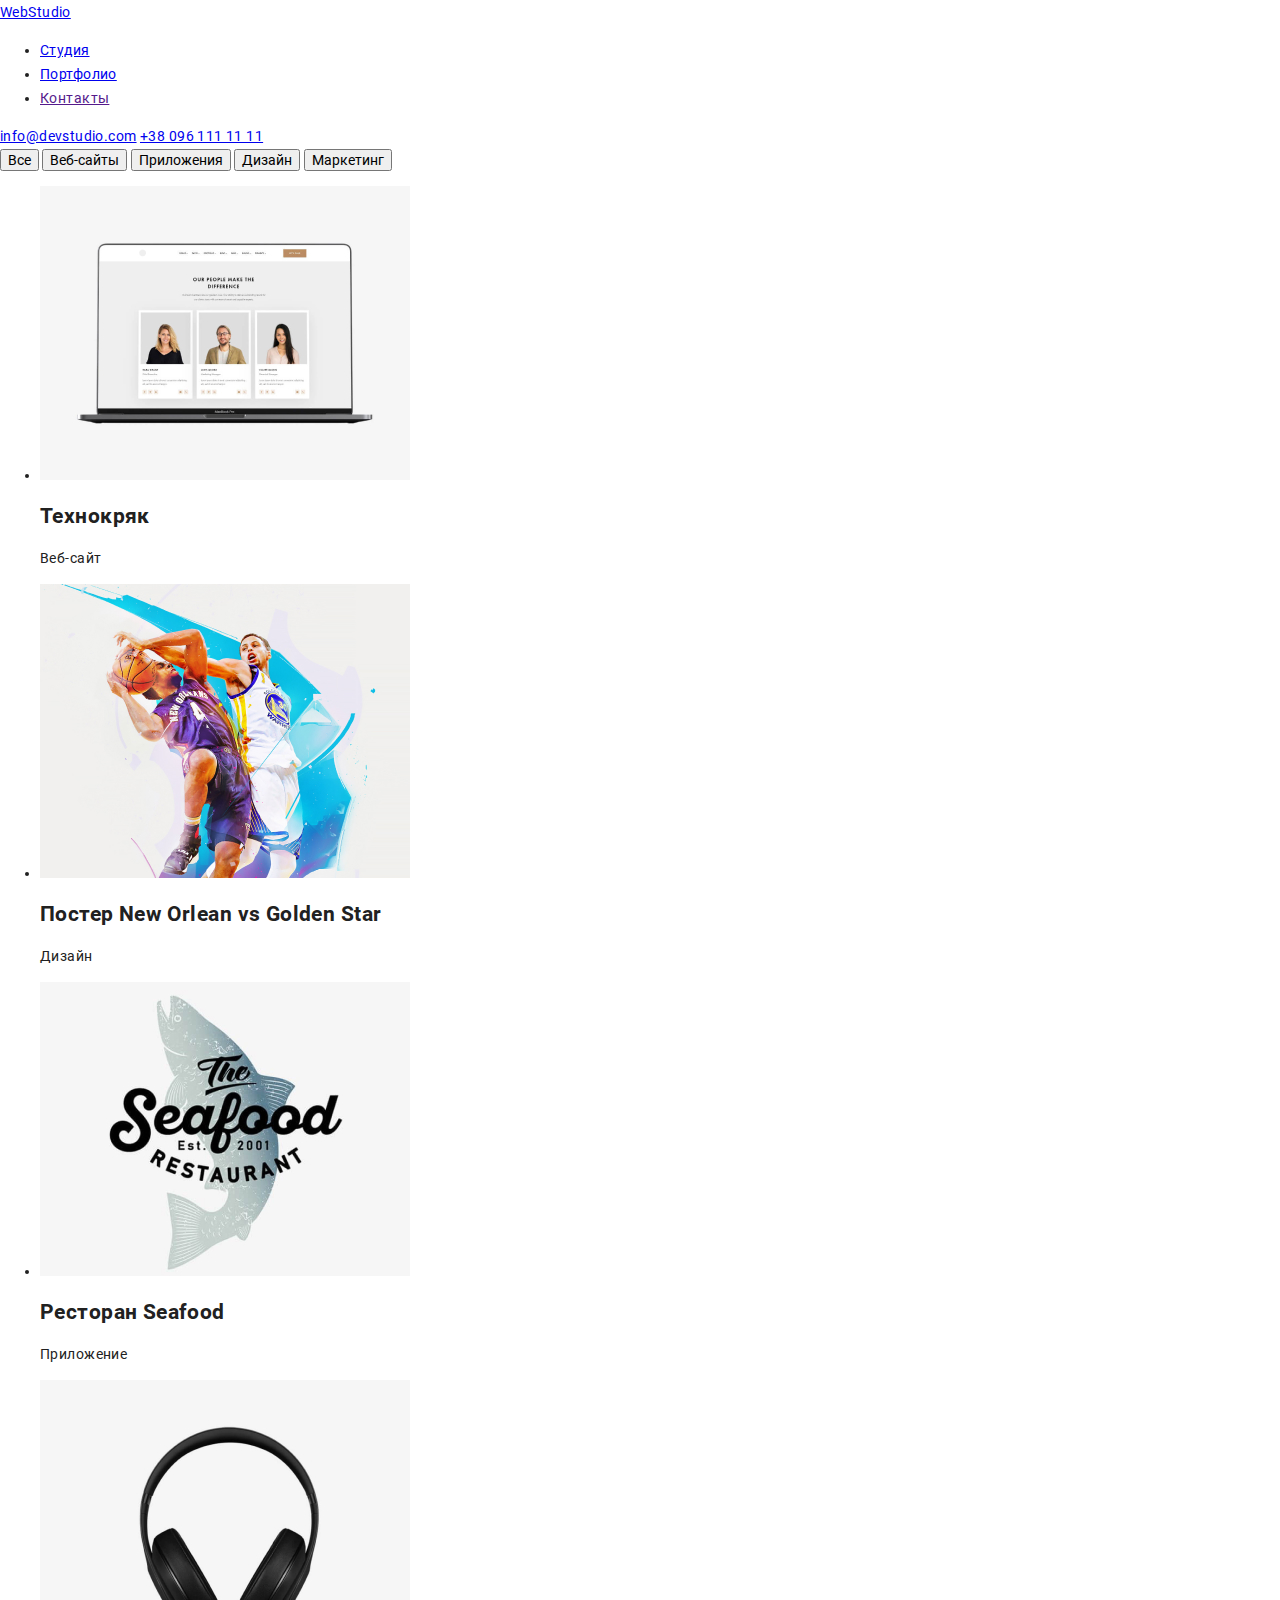
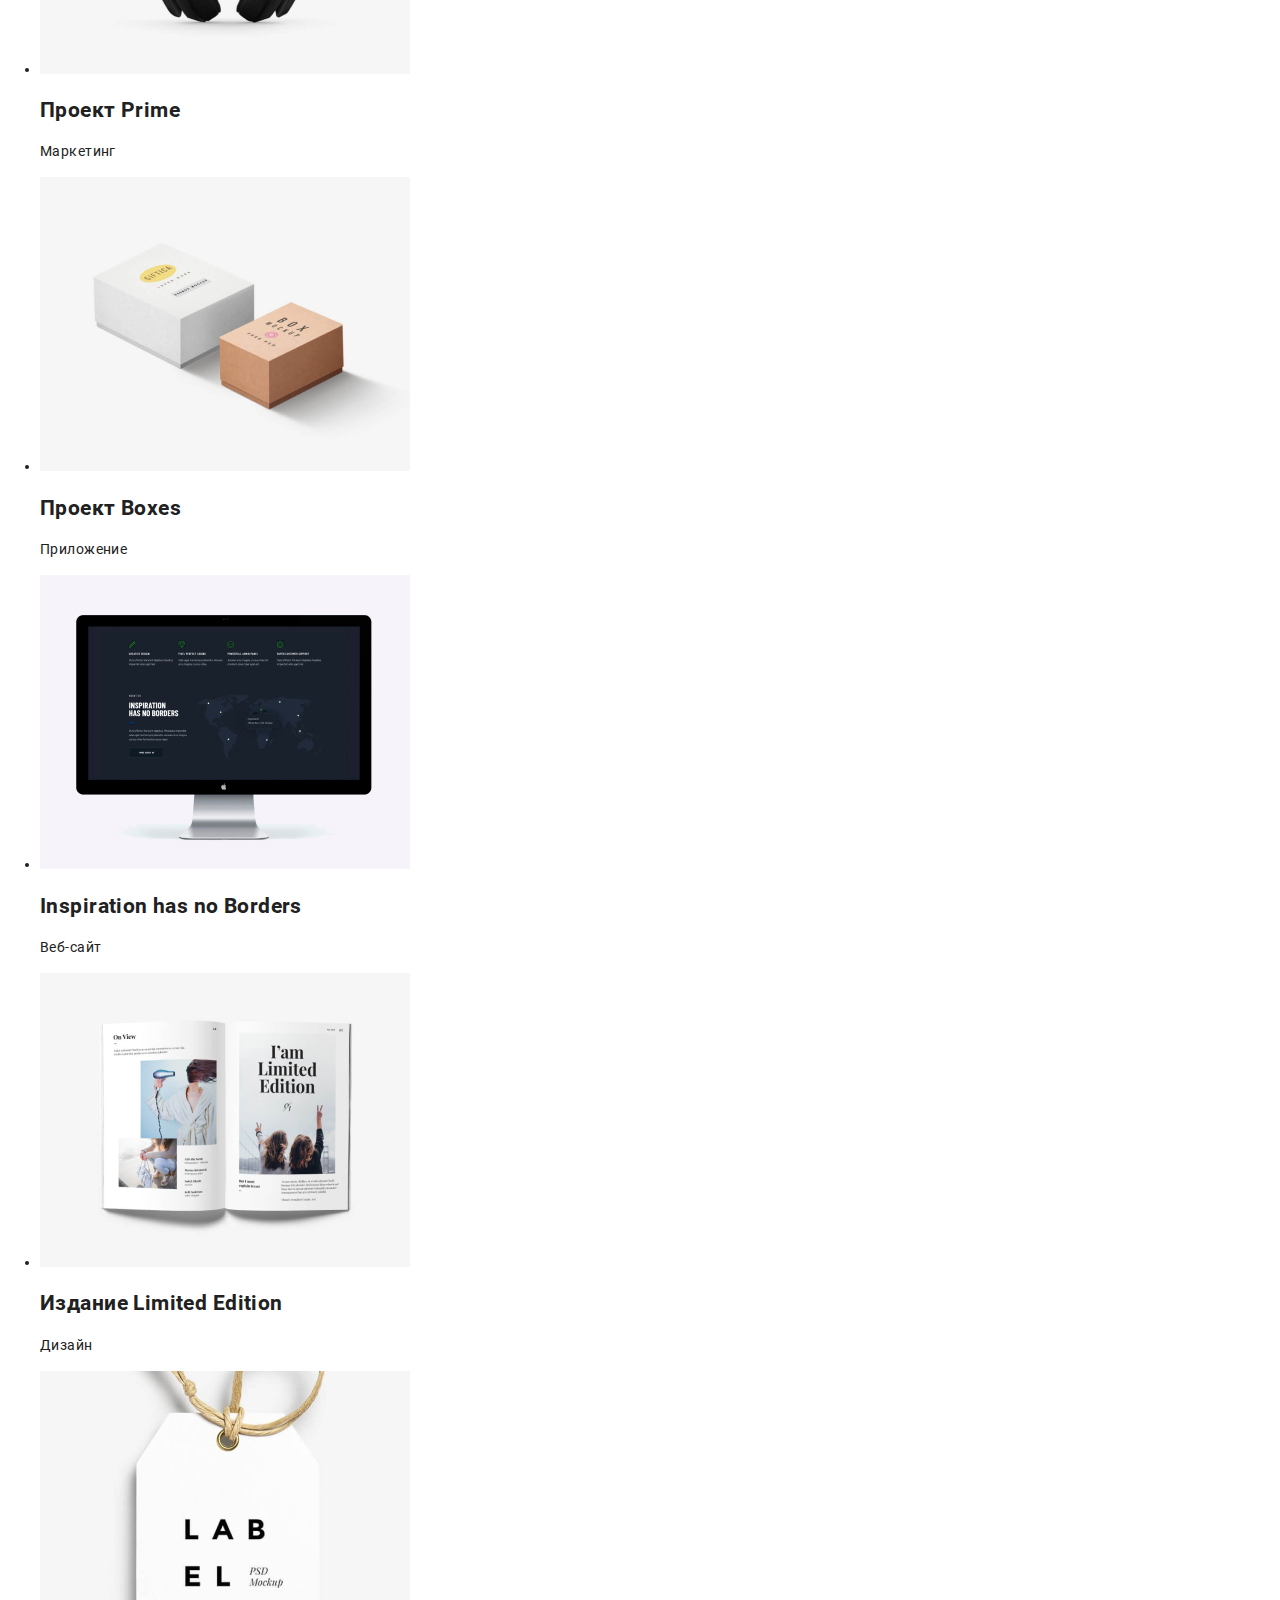
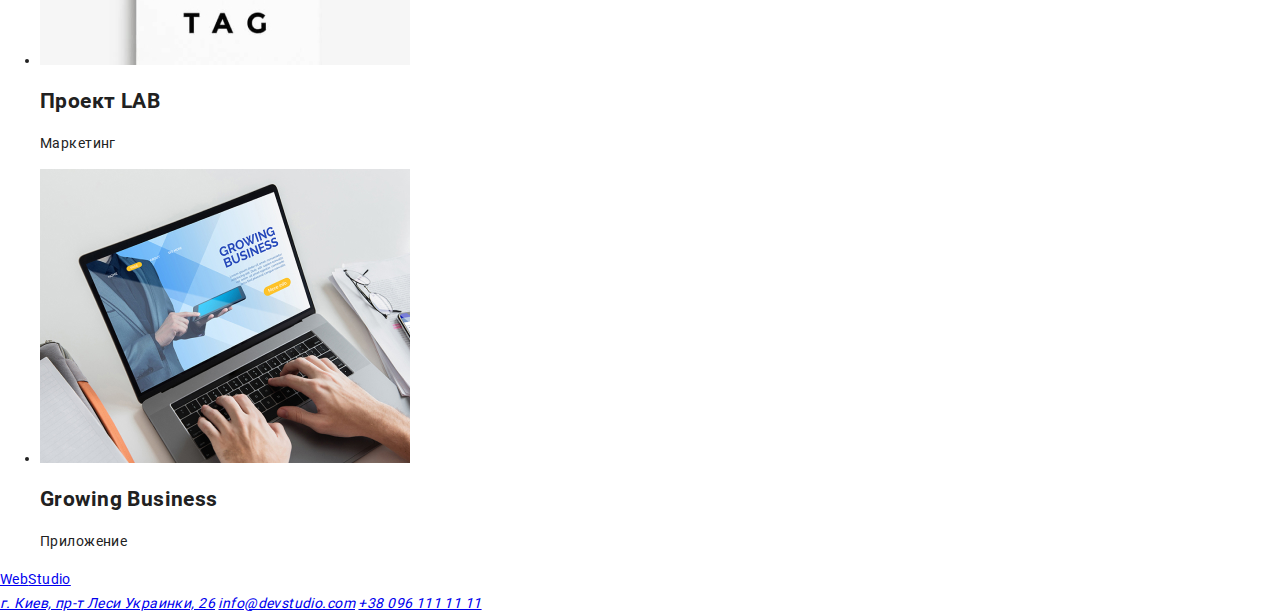
==== portfolio.html @ ab9028e2 "part 1" ====
<!DOCTYPE html>
<html lang="ru">
  <head>
    <meta charset="UTF-8" />
    <meta name="viewport" content="width=device-width, initial-scale=1.0" />
    <meta http-equiv="X-UA-Compatible" content="ie=edge" />
    <title>HommeWork-2</title>
    <link
      rel="stylesheet"
      href="https://cdnjs.cloudflare.com/ajax/libs/modern-normalize/1.0.0/modern-normalize.min.css"
    />
    <link rel="stylesheet" href="./css/style.css" />
  </head>
  <body>
    <header>
      <a href="./index.html"> <span>Web</span>Studio </a>
      <nav>
        <ul>
          <li><a href="./index.html">Студия</a></li>
          <li><a href="./portfolio.html">Портфолио</a></li>
          <li><a href="">Контакты</a></li>
        </ul>
      </nav>
      <div>
        <a href="mailto:info@devstudio.com">info@devstudio.com</a>
        <a href="tel:+380961111111">+38 096 111 11 11</a>
      </div>
    </header>
    <main>
      <h1 hidden>Портфолио веб-страници</h1>
      <div>
        <button type="button">Все</button>
        <button type="button">Веб-сайты</button>
        <button type="button">Приложения</button>
        <button type="button">Дизайн</button>
        <button type="button">Маркетинг</button>
      </div>
      <section>
        <ul>
          <li>
            <img src="./images/webside.jpg" width="370px" height="294px" alt="webside" />
            <h2>Технокряк</h2>
            <p>Веб-сайт</p>
          </li>
          <li>
            <img
              src="./images/designe_new_orlean_vs_golden_star.jpg"
              width="370px"
              height="294px"
              alt="designe_new_orlean_vs_golden_star"
            />
            <h2>Постер New Orlean vs Golden Star</h2>
            <p>Дизайн</p>
          </li>
          <li>
            <img src="./images/application_seafood.jpg" width="370px" height="294px" alt="application_seafood" />
            <h2>Ресторан Seafood</h2>
            <p>Приложение</p>
          </li>
          <li>
            <img src="./images/marketing_prime.jpg" width="370px" height="294px" alt="marketing_prime" />
            <h2>Проект Prime</h2>
            <p>Маркетинг</p>
          </li>
          <li>
            <img src="./images/application_boxes.jpg" width="370px" height="294px" alt="application_boxes" />
            <h2>Проект Boxes</h2>
            <p>Приложение</p>
          </li>
          <li>
            <img
              src="./images/webside_inspirstion has no borders.jpg"
              width="370px"
              height="294px"
              alt="webside_inspirstion has no borders"
            />
            <h2>Inspiration has no Borders</h2>
            <p>Веб-сайт</p>
          </li>
          <li>
            <img
              src="./images/designe_limited_edition.jpg"
              width="370px"
              height="294px"
              alt="designe_limited_edition"
            />
            <h2>Издание Limited Edition</h2>
            <p>Дизайн</p>
          </li>
          <li>
            <img src="./images/marketing_LAB.jpg" width="370px" height="294px" alt="marketing_LAB" />
            <h2>Проект LAB</h2>
            <p>Маркетинг</p>
          </li>
          <li>
            <img
              src="./images/application_growing_business.jpg"
              width="370px"
              height="294px"
              alt="application_growing_business"
            />
            <h2>Growing Business</h2>
            <p>Приложение</p>
          </li>
        </ul>
      </section>

      <footer>
        <a href="./index.html"> <span>Web</span>Studio </a>
        <address>
          <a href="https://goo.gl/maps/AGsCHTXERUsmSmET9"> г. Киев, пр-т Леси Украинки, 26</a>
          <a href="mailto:info@devstudio.com">info@devstudio.com</a>
          <a href="tel:+380961111111">+38 096 111 11 11</a>
        </address>
      </footer>
    </main>
  </body>
</html>
---- css/style.css ----
/* roboto-regular - latin_cyrillic */
@font-face {
  font-family: 'Roboto';
  font-style: normal;
  font-weight: 400;
  src: url('../fonts/roboto-v20-latin_cyrillic-regular.eot'); /* IE9 Compat Modes */
  src: local(''), url('../fonts/roboto-v20-latin_cyrillic-regular.eot?#iefix') format('embedded-opentype'),
    /* IE6-IE8 */ url('../fonts/roboto-v20-latin_cyrillic-regular.woff2') format('woff2'),
    /* Super Modern Browsers */ url('../fonts/roboto-v20-latin_cyrillic-regular.woff') format('woff'),
    /* Modern Browsers */ url('../fonts/roboto-v20-latin_cyrillic-regular.ttf') format('truetype'),
    /* Safari, Android, iOS */ url('../fonts/roboto-v20-latin_cyrillic-regular.svg#Roboto') format('svg'); /* Legacy iOS */
}
/* roboto-500 - latin_cyrillic */
@font-face {
  font-family: 'Roboto';
  font-style: normal;
  font-weight: 500;
  src: url('../fonts/roboto-v20-latin_cyrillic-500.eot'); /* IE9 Compat Modes */
  src: local(''), url('../fonts/roboto-v20-latin_cyrillic-500.eot?#iefix') format('embedded-opentype'),
    /* IE6-IE8 */ url('../fonts/roboto-v20-latin_cyrillic-500.woff2') format('woff2'),
    /* Super Modern Browsers */ url('../fonts/roboto-v20-latin_cyrillic-500.woff') format('woff'),
    /* Modern Browsers */ url('../fonts/roboto-v20-latin_cyrillic-500.ttf') format('truetype'),
    /* Safari, Android, iOS */ url('../fonts/roboto-v20-latin_cyrillic-500.svg#Roboto') format('svg'); /* Legacy iOS */
}
/* roboto-700 - latin_cyrillic */
@font-face {
  font-family: 'Roboto';
  font-style: normal;
  font-weight: 700;
  src: url('../fonts/roboto-v20-latin_cyrillic-700.eot'); /* IE9 Compat Modes */
  src: local(''), url('../fonts/roboto-v20-latin_cyrillic-700.eot?#iefix') format('embedded-opentype'),
    /* IE6-IE8 */ url('../fonts/roboto-v20-latin_cyrillic-700.woff2') format('woff2'),
    /* Super Modern Browsers */ url('../fonts/roboto-v20-latin_cyrillic-700.woff') format('woff'),
    /* Modern Browsers */ url('../fonts/roboto-v20-latin_cyrillic-700.ttf') format('truetype'),
    /* Safari, Android, iOS */ url('../fonts/roboto-v20-latin_cyrillic-700.svg#Roboto') format('svg'); /* Legacy iOS */
}
/* roboto-900 - latin_cyrillic */
@font-face {
  font-family: 'Roboto';
  font-style: normal;
  font-weight: 900;
  src: url('../fonts/roboto-v20-latin_cyrillic-900.eot'); /* IE9 Compat Modes */
  src: local(''), url('../fonts/roboto-v20-latin_cyrillic-900.eot?#iefix') format('embedded-opentype'),
    /* IE6-IE8 */ url('../fonts/roboto-v20-latin_cyrillic-900.woff2') format('woff2'),
    /* Super Modern Browsers */ url('../fonts/roboto-v20-latin_cyrillic-900.woff') format('woff'),
    /* Modern Browsers */ url('../fonts/roboto-v20-latin_cyrillic-900.ttf') format('truetype'),
    /* Safari, Android, iOS */ url('../fonts/roboto-v20-latin_cyrillic-900.svg#Roboto') format('svg'); /* Legacy iOS */
}
/* raleway-700 - latin_cyrillic */
@font-face {
  font-family: 'Raleway';
  font-style: normal;
  font-weight: 700;
  src: url('../fonts/raleway-v19-latin_cyrillic-700.eot'); /* IE9 Compat Modes */
  src: local(''), url('../fonts/raleway-v19-latin_cyrillic-700.eot?#iefix') format('embedded-opentype'),
    /* IE6-IE8 */ url('../fonts/raleway-v19-latin_cyrillic-700.woff2') format('woff2'),
    /* Super Modern Browsers */ url('../fonts/raleway-v19-latin_cyrillic-700.woff') format('woff'),
    /* Modern Browsers */ url('../fonts/raleway-v19-latin_cyrillic-700.ttf') format('truetype'),
    /* Safari, Android, iOS */ url('../fonts/raleway-v19-latin_cyrillic-700.svg#Raleway') format('svg'); /* Legacy iOS */
}
body {
  font-family: 'Roboto', sans-serif;
  font-style: normal;
  font-weight: normal;
  font-size: 14px;
  line-height: 24px;
  color: #212121;
  letter-spacing: 0.03em;
}
.header-links .link:hover,
.header-links .link:focus{
  color: #2196f3;
}
.header-contacts .link:hover,
.header-contacts .link:focus{
   color: #2196f3;
}
.logo-header {
  font-family: 'Raleway';
  font-style: normal;
  font-weight: bold;
  font-size: 26px;
  line-height: 31px;
  color: #000000;
}
.logo-web {
  color: #2196f3;
}
.logo-footer {
  font-family: 'Raleway';
  font-style: normal;
  font-weight: bold;
  font-size: 26px;
  line-height: 31px;
  color: #ffffff;
}
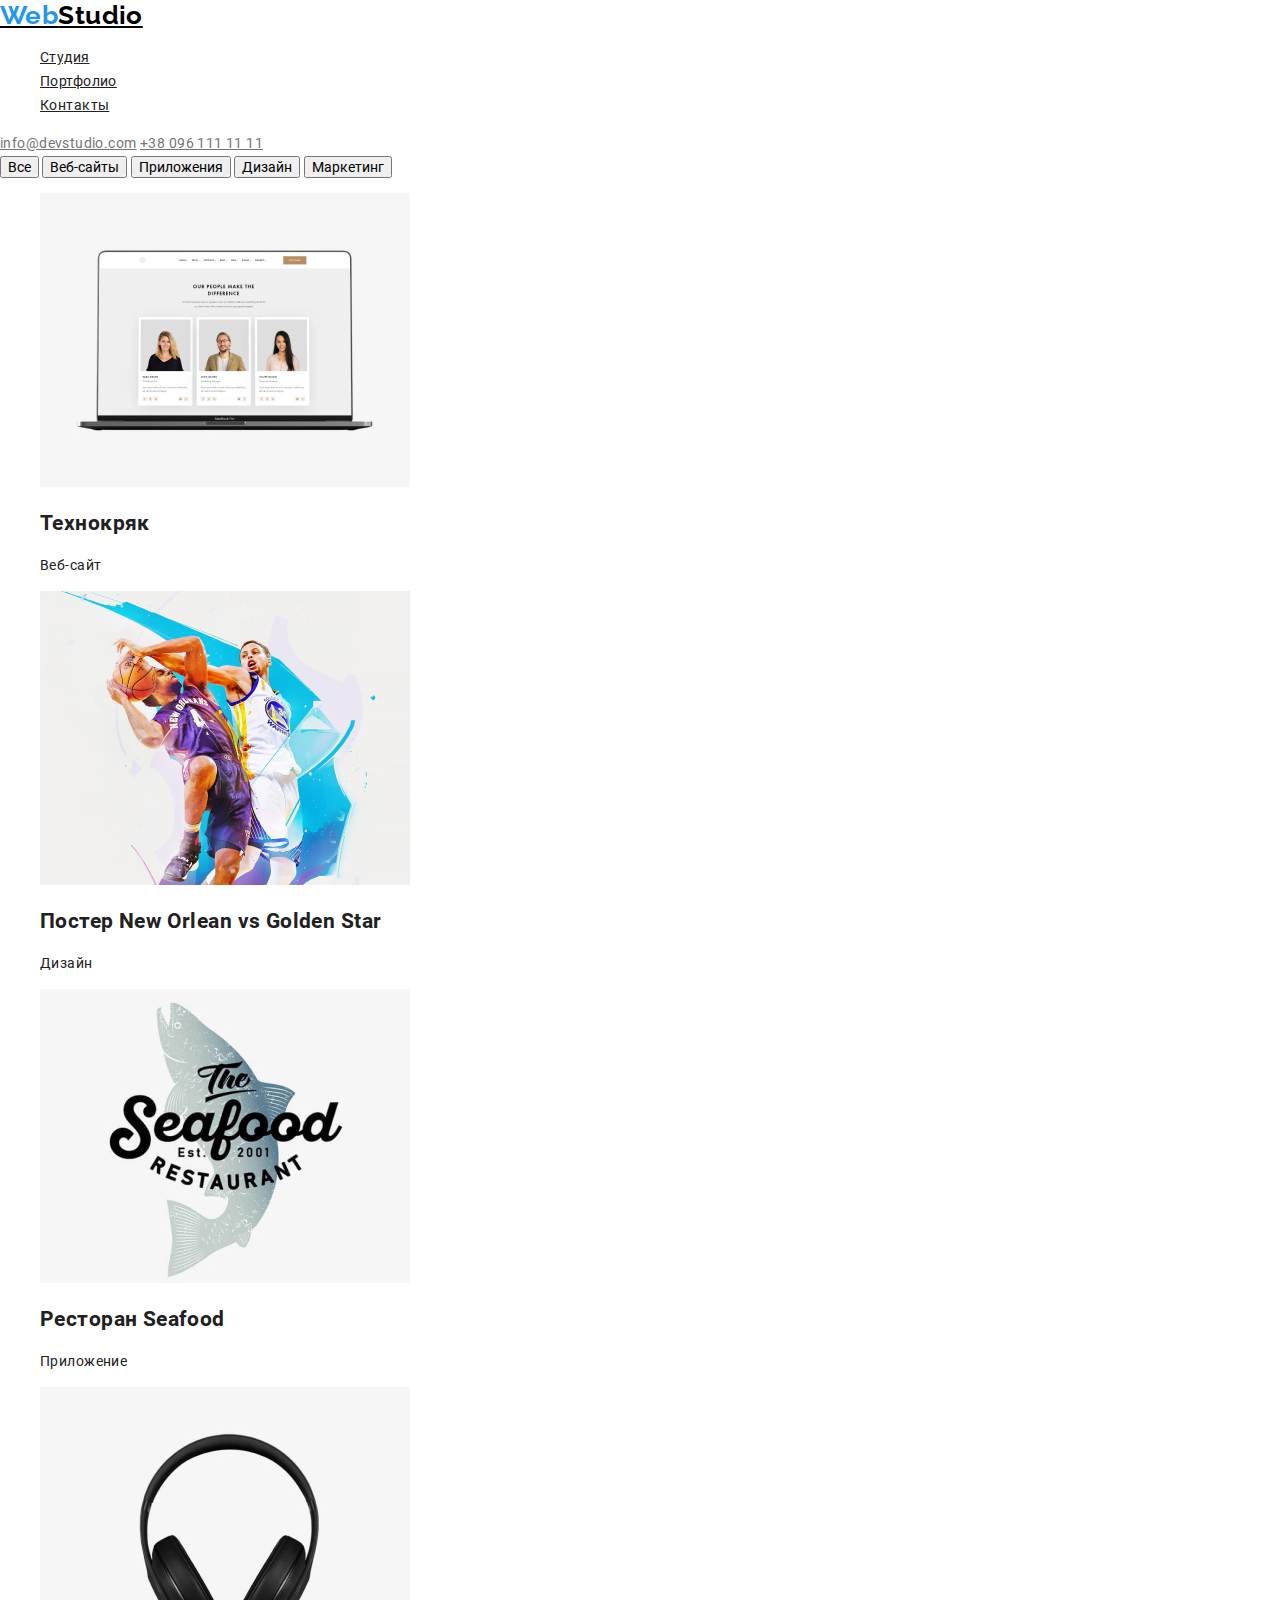
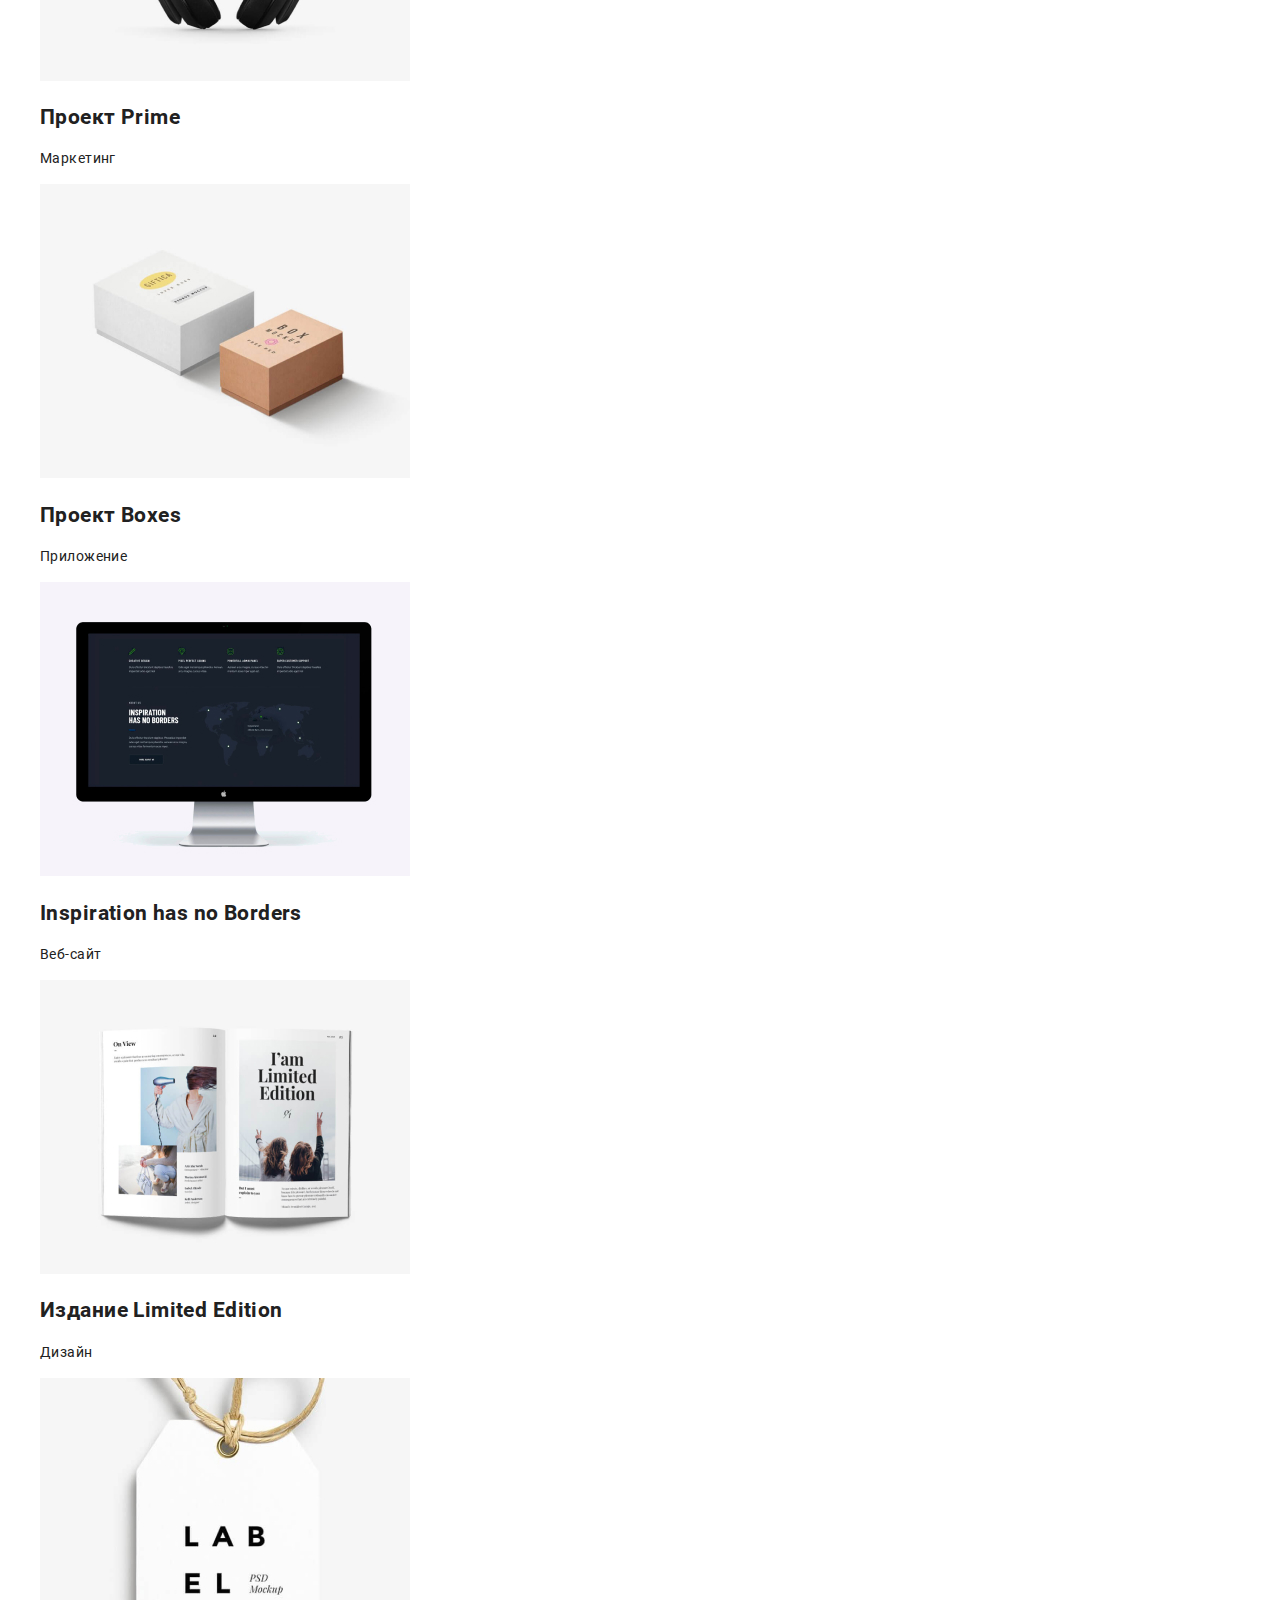
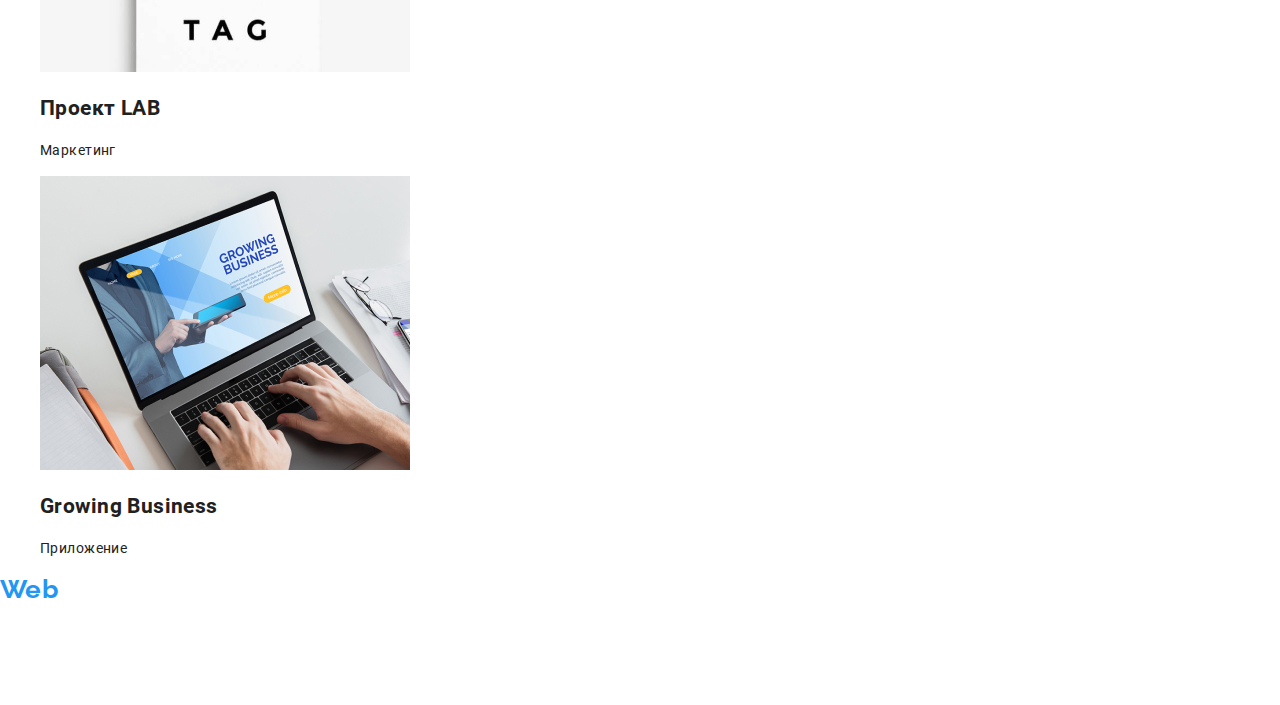
==== commit 05294b0f: "hw 2" ====
--- a/portfolio.html
+++ b/portfolio.html
@@ -13,17 +13,17 @@
   </head>
   <body>
     <header>
-      <a href="./index.html"> <span>Web</span>Studio </a>
+      <a href="./index.html" class="logo-header"> <span class="logo-web">Web</span>Studio </a>
       <nav>
-        <ul>
-          <li><a href="./index.html">Студия</a></li>
-          <li><a href="./portfolio.html">Портфолио</a></li>
-          <li><a href="">Контакты</a></li>
+        <ul class="header-links list">
+          <li><a class="link" href="./index.html">Студия</a></li>
+          <li><a class="link" href="./portfolio.html">Портфолио</a></li>
+          <li><a class="link" href="">Контакты</a></li>
         </ul>
       </nav>
-      <div>
-        <a href="mailto:info@devstudio.com">info@devstudio.com</a>
-        <a href="tel:+380961111111">+38 096 111 11 11</a>
+      <div class="header-contacts">
+        <a class="link" href="mailto:info@devstudio.com">info@devstudio.com</a>
+        <a class="link" href="tel:+380961111111">+38 096 111 11 11</a>
       </div>
     </header>
     <main>
@@ -36,7 +36,7 @@
         <button type="button">Маркетинг</button>
       </div>
       <section>
-        <ul>
+        <ul class="list" >
           <li>
             <img src="./images/webside.jpg" width="370px" height="294px" alt="webside" />
             <h2>Технокряк</h2>
@@ -106,11 +106,13 @@
       </section>
 
       <footer>
-        <a href="./index.html"> <span>Web</span>Studio </a>
+        <a href="./index.html" class="logo-footer"> <span class="logo-web">Web</span>Studio </a>
         <address>
-          <a href="https://goo.gl/maps/AGsCHTXERUsmSmET9"> г. Киев, пр-т Леси Украинки, 26</a>
-          <a href="mailto:info@devstudio.com">info@devstudio.com</a>
-          <a href="tel:+380961111111">+38 096 111 11 11</a>
+          <a class="footer-address link" href="https://goo.gl/maps/AGsCHTXERUsmSmET9"> г. Киев, пр-т Леси Украинки, 26</a>
+          <ul class="footer-contacts list">
+            <li><a class="link" href="mailto:info@devstudio.com">info@devstudio.com</a></li>
+            <li><a class="link" href="tel:+380961111111">+38 096 111 11 11</a></li>
+          </ul>
         </address>
       </footer>
     </main>
--- a/css/style.css
+++ b/css/style.css
@@ -58,22 +58,41 @@
     /* Modern Browsers */ url('../fonts/raleway-v19-latin_cyrillic-700.ttf') format('truetype'),
     /* Safari, Android, iOS */ url('../fonts/raleway-v19-latin_cyrillic-700.svg#Raleway') format('svg'); /* Legacy iOS */
 }
+:root {
+  --accent-color: #2196f3;
+  --title-text-color: #212121;
+  --primary-text-color: #757575;
+  --logo-header: #000000;
+  --logo-footer: #ffffff;
+  --primary-white-color: #ffffff;
+}
 body {
   font-family: 'Roboto', sans-serif;
   font-style: normal;
   font-weight: normal;
   font-size: 14px;
   line-height: 24px;
-  color: #212121;
+  color: var(--title-text-color);
   letter-spacing: 0.03em;
 }
-.header-links .link:hover,
-.header-links .link:focus{
-  color: #2196f3;
+button {
+  cursor: pointer;
 }
-.header-contacts .link:hover,
-.header-contacts .link:focus{
-   color: #2196f3;
+.list {
+  list-style: none;
+}
+.header-links a {
+  color: #212121;
+}
+.header-contacts a {
+  color: #757575;
+}
+.features p{
+   color: var(--primary-text-color);
+}
+.link:hover,
+.link:focus {
+  color: var(--accent-color);
 }
 .logo-header {
   font-family: 'Raleway';
@@ -81,10 +100,10 @@
   font-weight: bold;
   font-size: 26px;
   line-height: 31px;
-  color: #000000;
+  color: var(--logo-header);
 }
 .logo-web {
-  color: #2196f3;
+  color: var(--accent-color);
 }
 .logo-footer {
   font-family: 'Raleway';
@@ -92,5 +111,11 @@
   font-weight: bold;
   font-size: 26px;
   line-height: 31px;
-  color: #ffffff;
+  color: var(--logo-footer);
 }
+.footer-address {
+  color: var(--primary-white-color);
+}
+.footer-contacts a {
+  color: #ffffff99;
+}
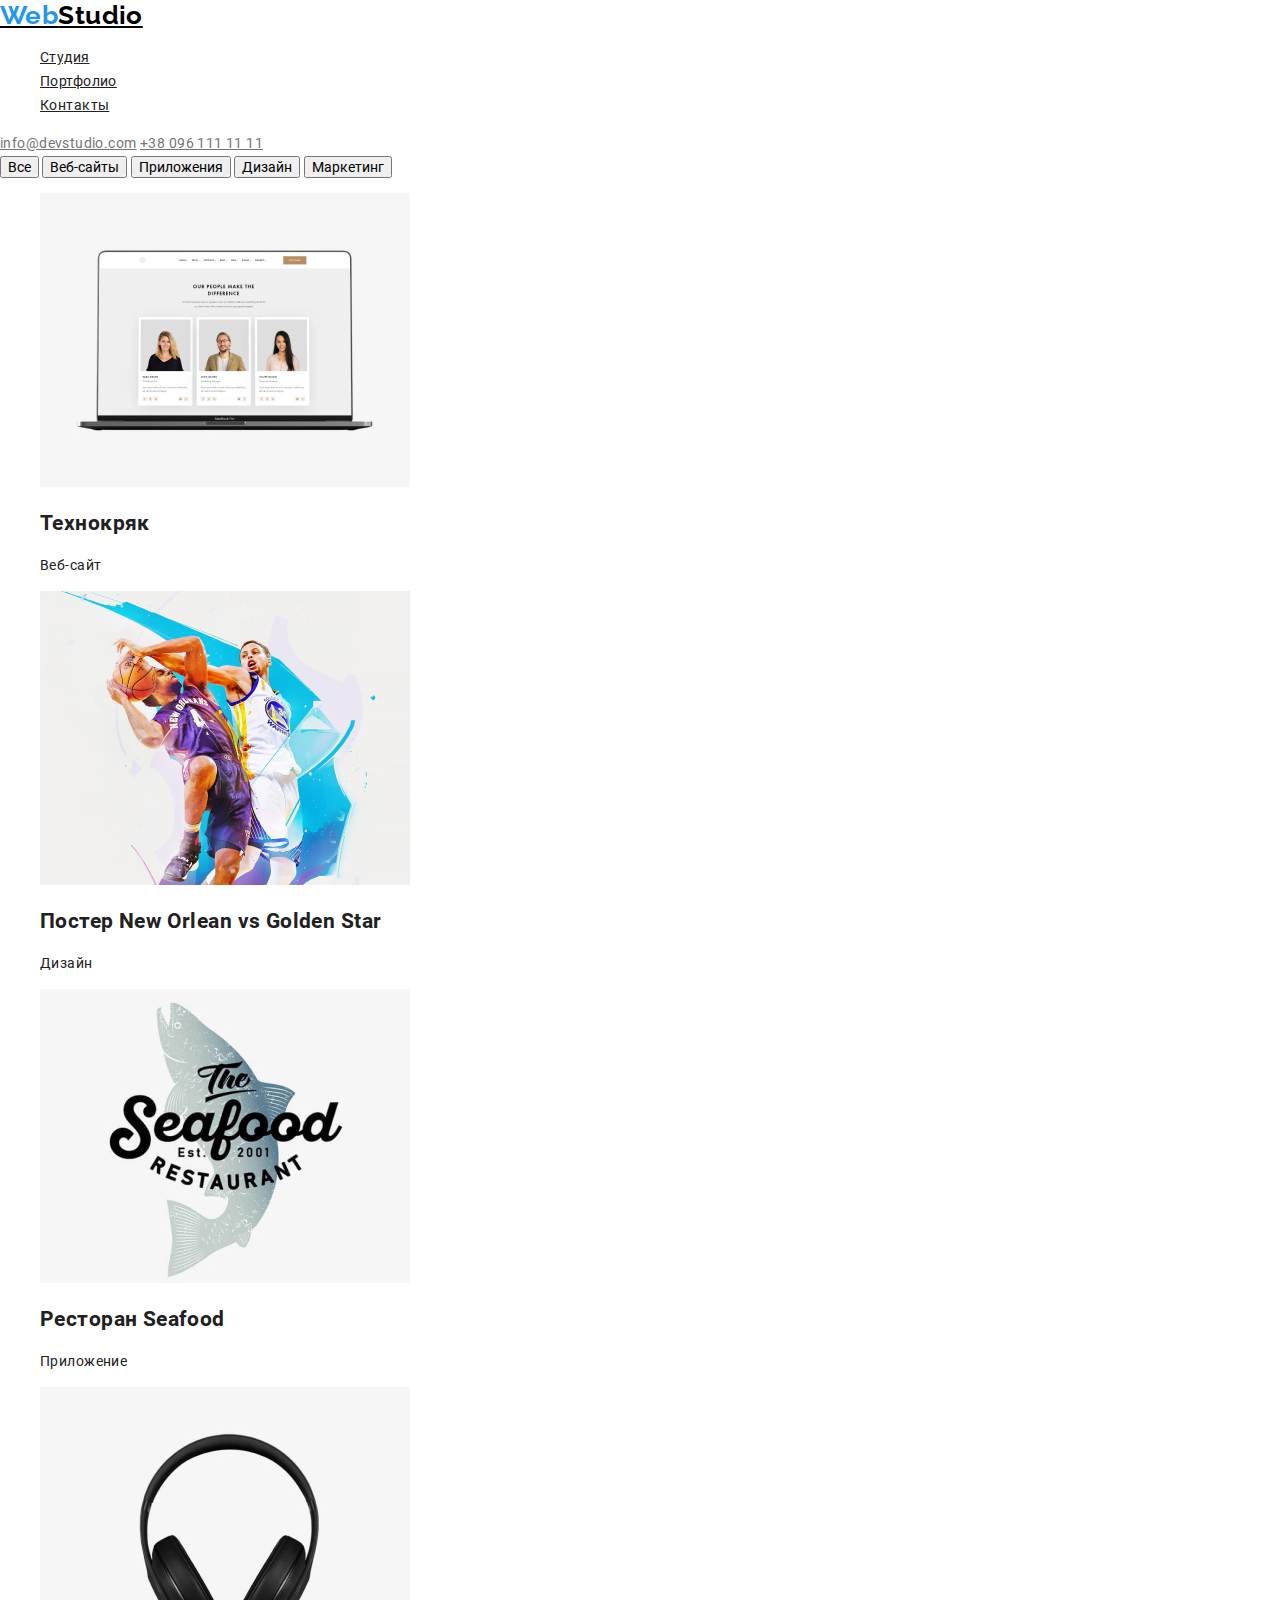
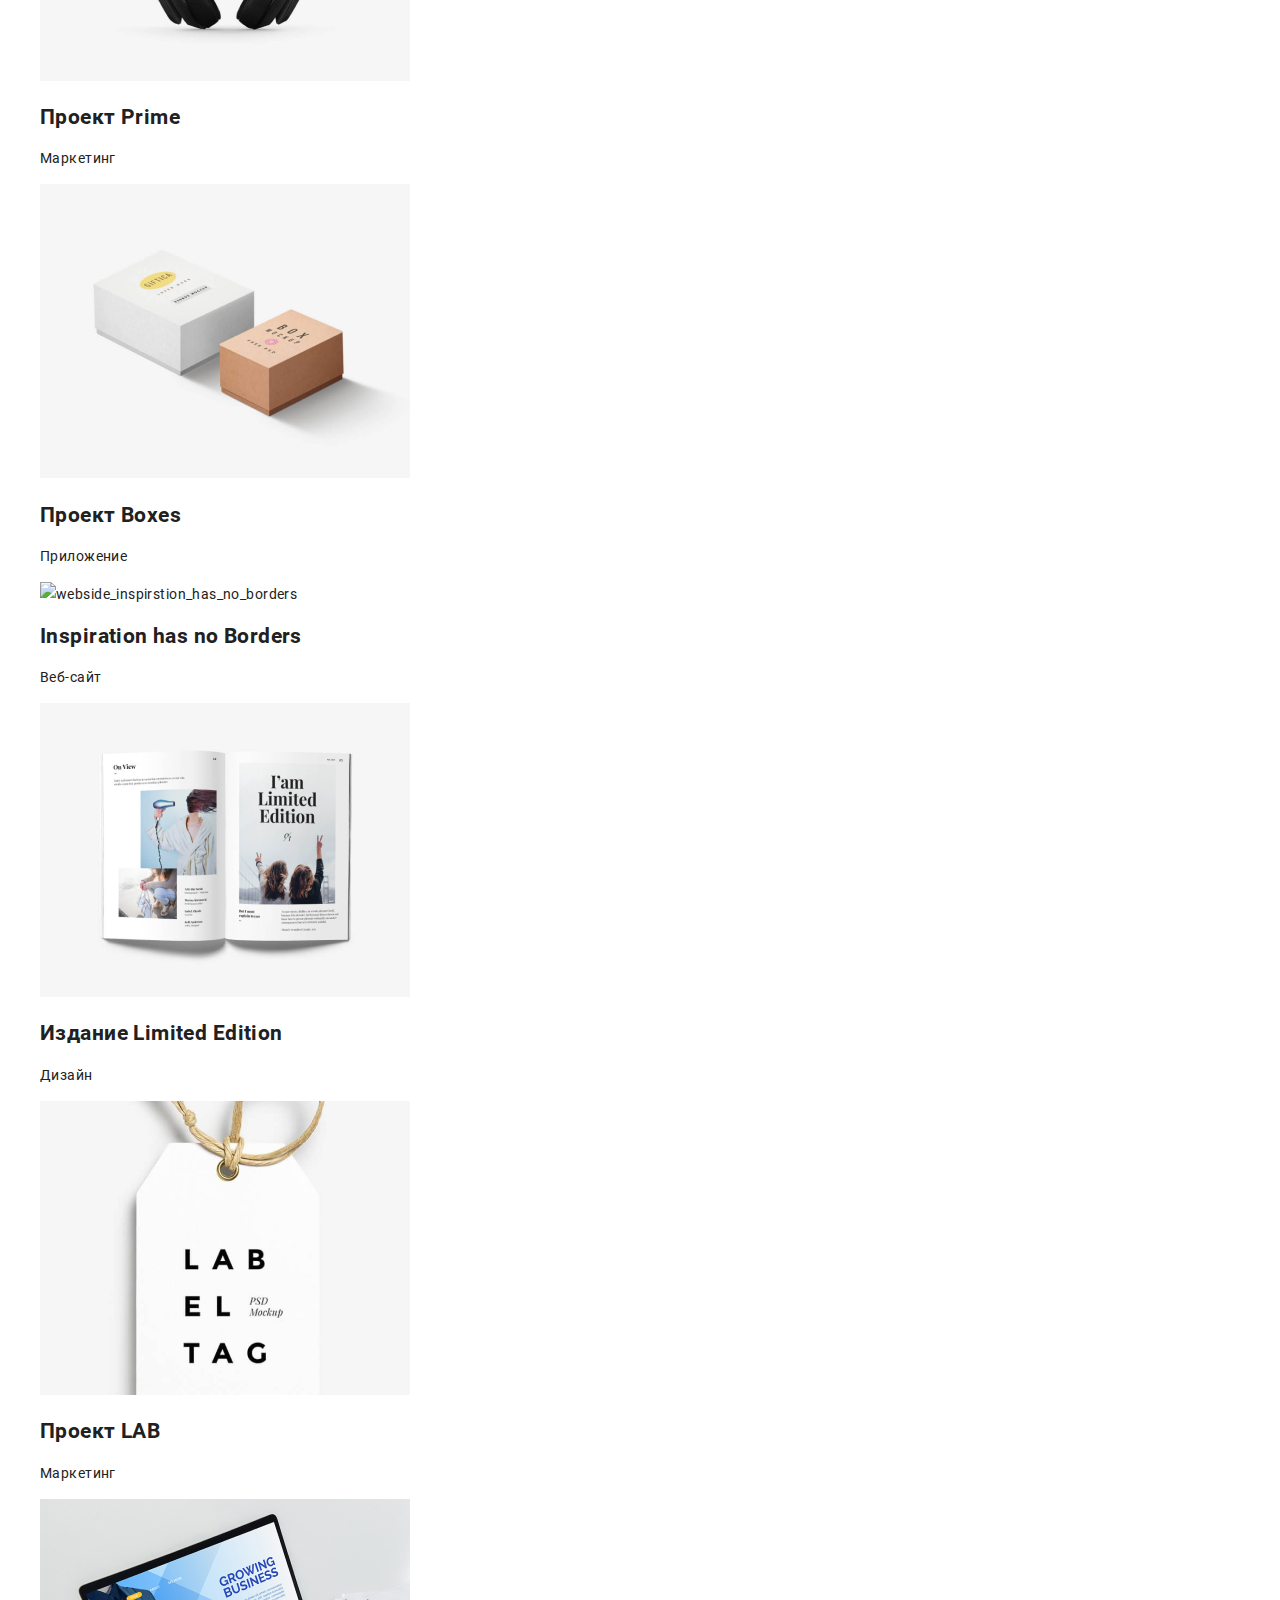
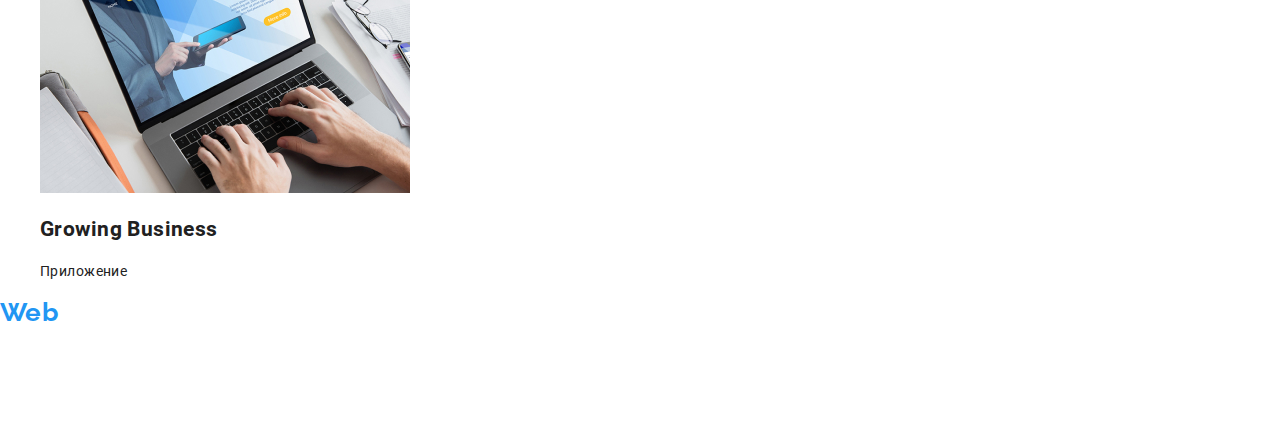
==== commit a58598ec: "validation error fix" ====
--- a/portfolio.html
+++ b/portfolio.html
@@ -38,41 +38,41 @@
       <section>
         <ul class="list" >
           <li>
-            <img src="./images/webside.jpg" width="370px" height="294px" alt="webside" />
+            <img src="./images/webside.jpg" width="370" height="294" alt="webside" />
             <h2>Технокряк</h2>
             <p>Веб-сайт</p>
           </li>
           <li>
             <img
               src="./images/designe_new_orlean_vs_golden_star.jpg"
-              width="370px"
-              height="294px"
+              width="370"
+              height="294"
               alt="designe_new_orlean_vs_golden_star"
             />
             <h2>Постер New Orlean vs Golden Star</h2>
             <p>Дизайн</p>
           </li>
           <li>
-            <img src="./images/application_seafood.jpg" width="370px" height="294px" alt="application_seafood" />
+            <img src="./images/application_seafood.jpg" width="370" height="294" alt="application_seafood" />
             <h2>Ресторан Seafood</h2>
             <p>Приложение</p>
           </li>
           <li>
-            <img src="./images/marketing_prime.jpg" width="370px" height="294px" alt="marketing_prime" />
+            <img src="./images/marketing_prime.jpg" width="370" height="294" alt="marketing_prime" />
             <h2>Проект Prime</h2>
             <p>Маркетинг</p>
           </li>
           <li>
-            <img src="./images/application_boxes.jpg" width="370px" height="294px" alt="application_boxes" />
+            <img src="./images/application_boxes.jpg" width="370" height="294" alt="application_boxes" />
             <h2>Проект Boxes</h2>
             <p>Приложение</p>
           </li>
           <li>
             <img
-              src="./images/webside_inspirstion has no borders.jpg"
-              width="370px"
-              height="294px"
-              alt="webside_inspirstion has no borders"
+              src="./images/webside_inspirstion_has_no_borders.jpg"
+              width="370"
+              height="294"
+              alt="webside_inspirstion_has_no_borders"
             />
             <h2>Inspiration has no Borders</h2>
             <p>Веб-сайт</p>
@@ -80,23 +80,23 @@
           <li>
             <img
               src="./images/designe_limited_edition.jpg"
-              width="370px"
-              height="294px"
+              width="370"
+              height="294"
               alt="designe_limited_edition"
             />
             <h2>Издание Limited Edition</h2>
             <p>Дизайн</p>
           </li>
           <li>
-            <img src="./images/marketing_LAB.jpg" width="370px" height="294px" alt="marketing_LAB" />
+            <img src="./images/marketing_LAB.jpg" width="370" height="294" alt="marketing_LAB" />
             <h2>Проект LAB</h2>
             <p>Маркетинг</p>
           </li>
           <li>
             <img
               src="./images/application_growing_business.jpg"
-              width="370px"
-              height="294px"
+              width="370"
+              height="294"
               alt="application_growing_business"
             />
             <h2>Growing Business</h2>
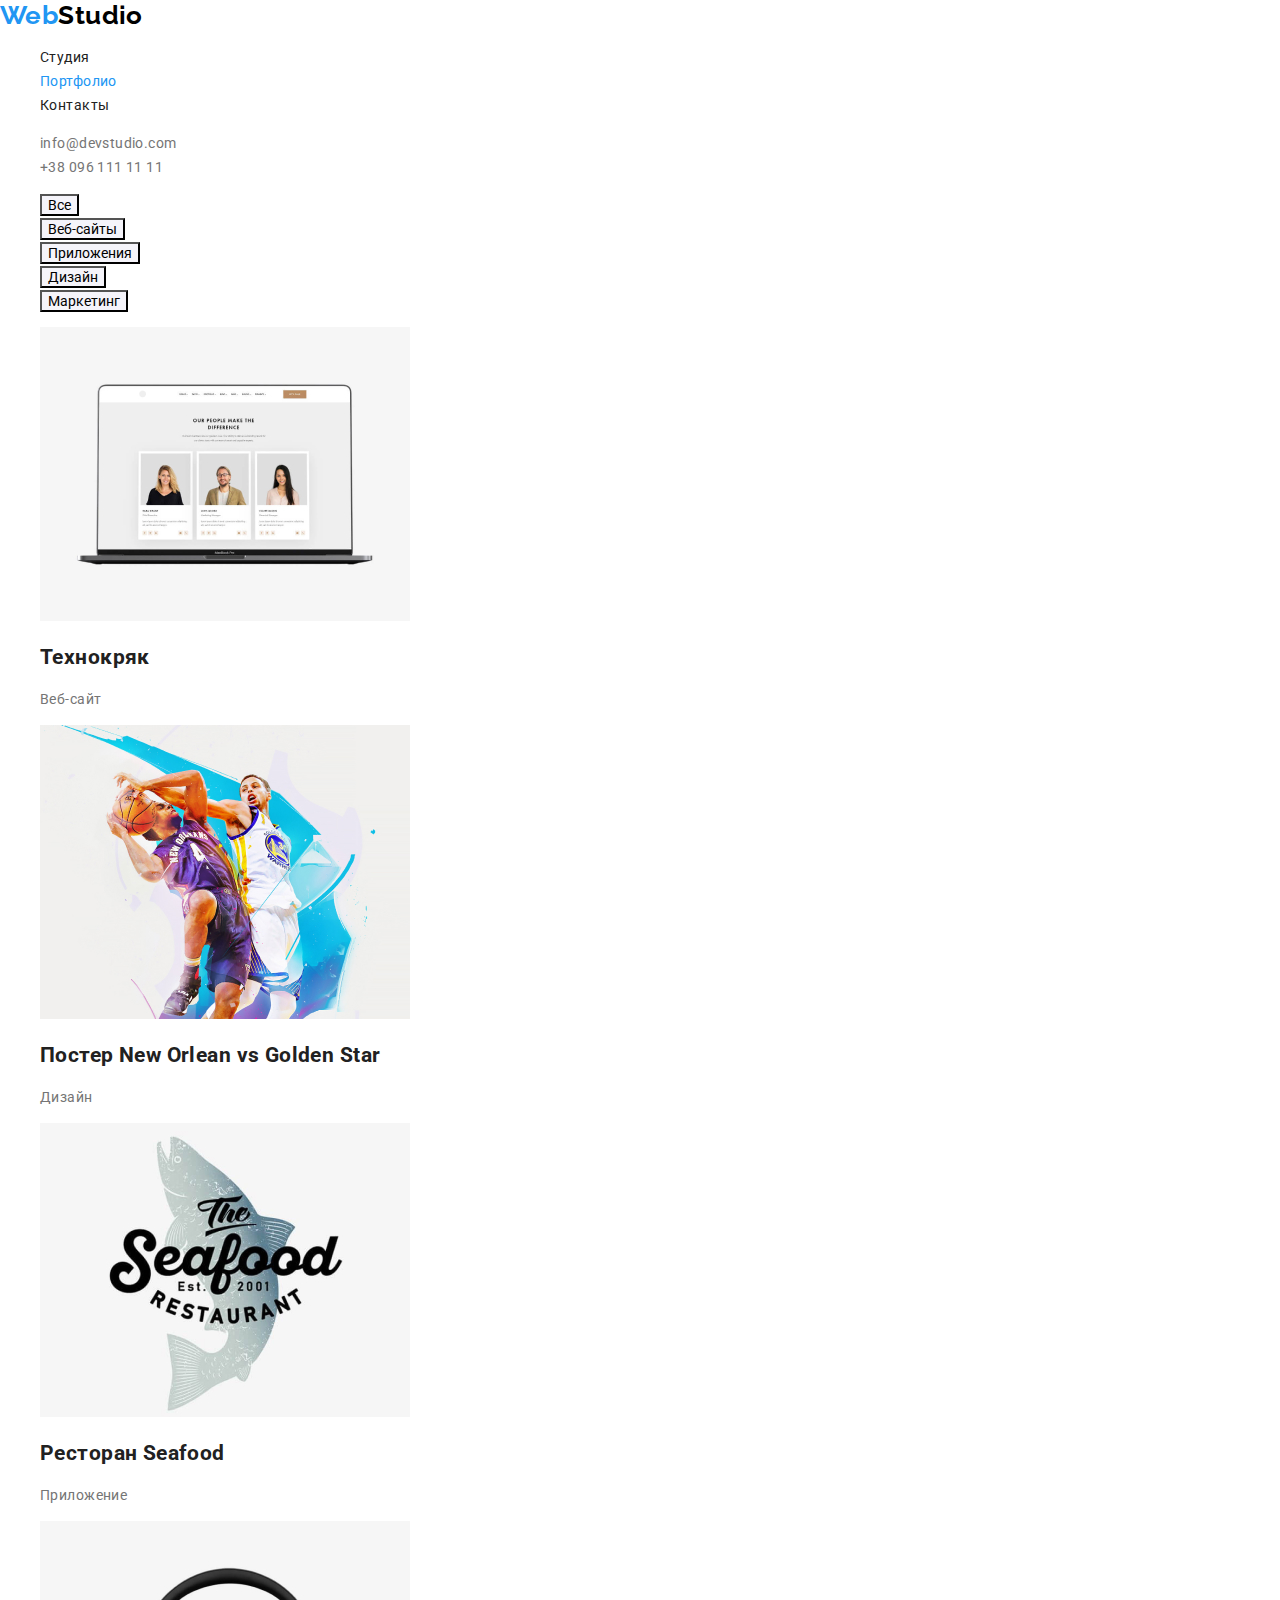
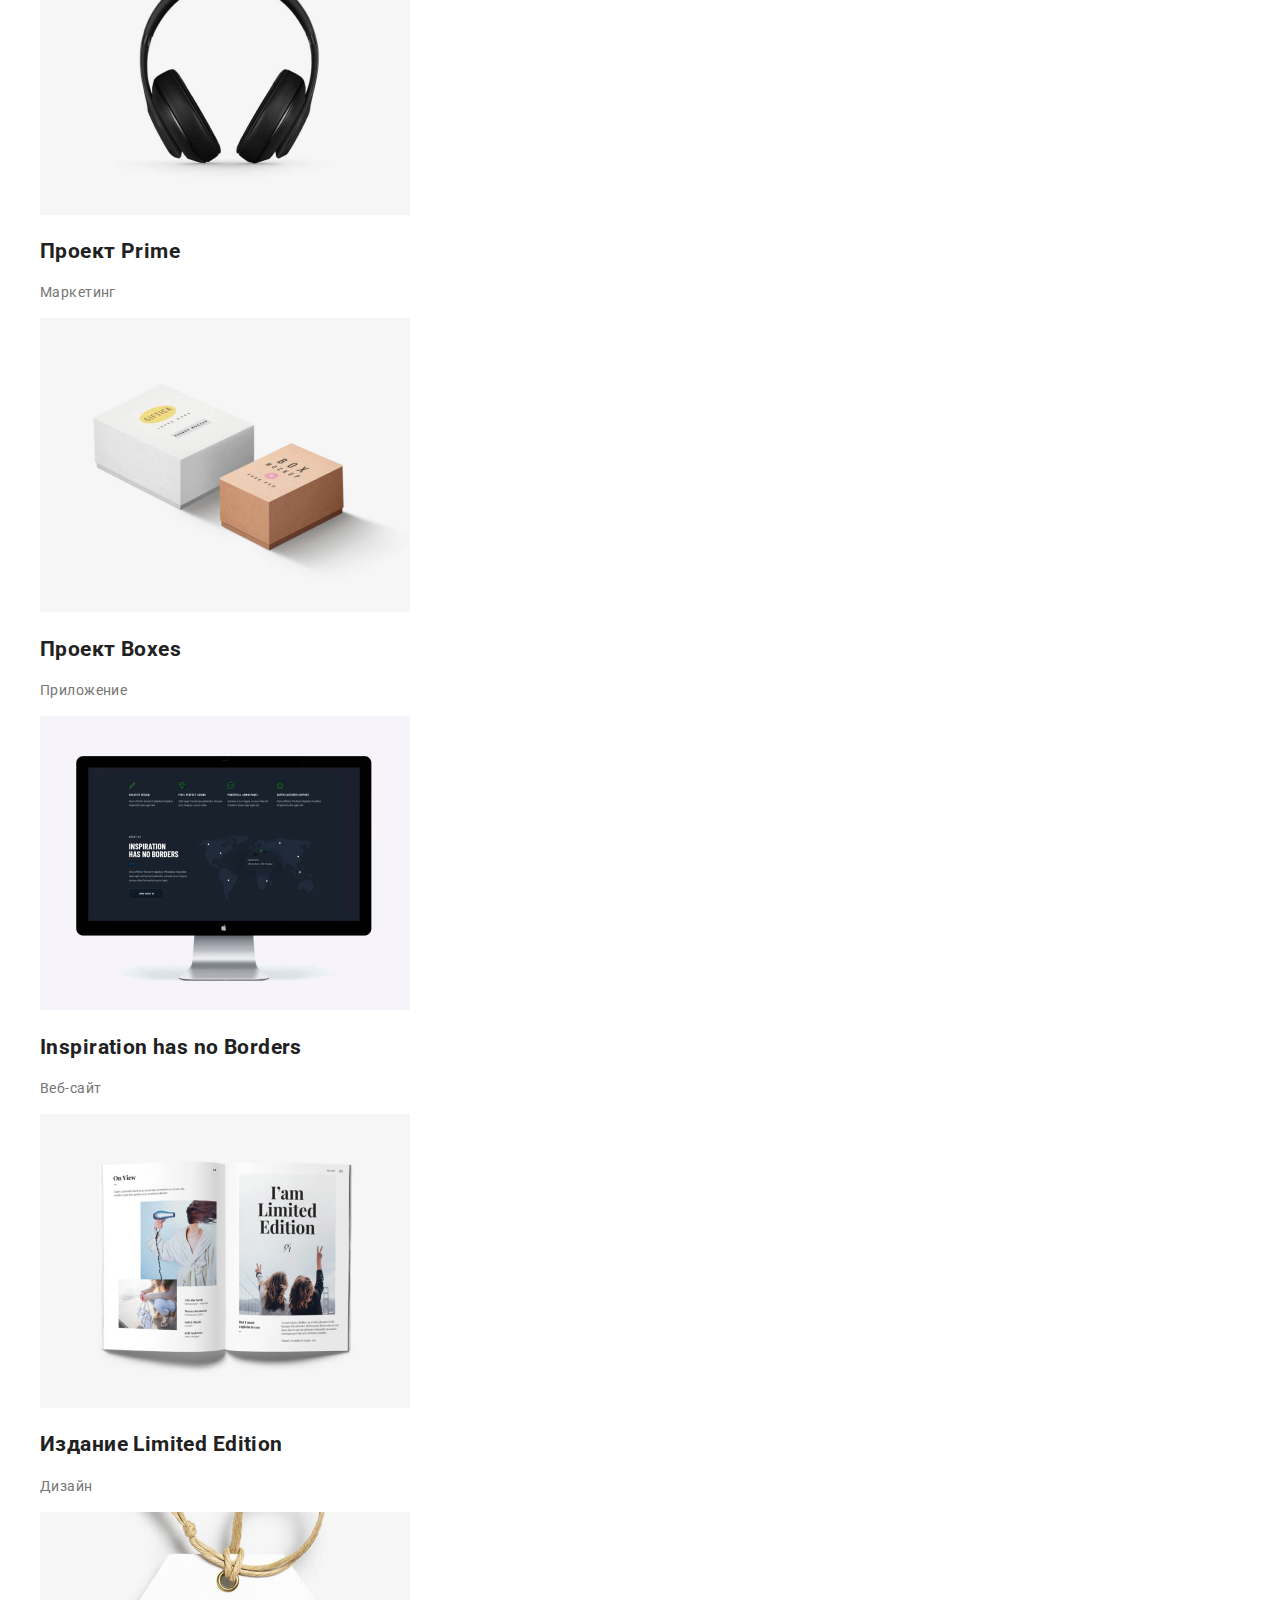
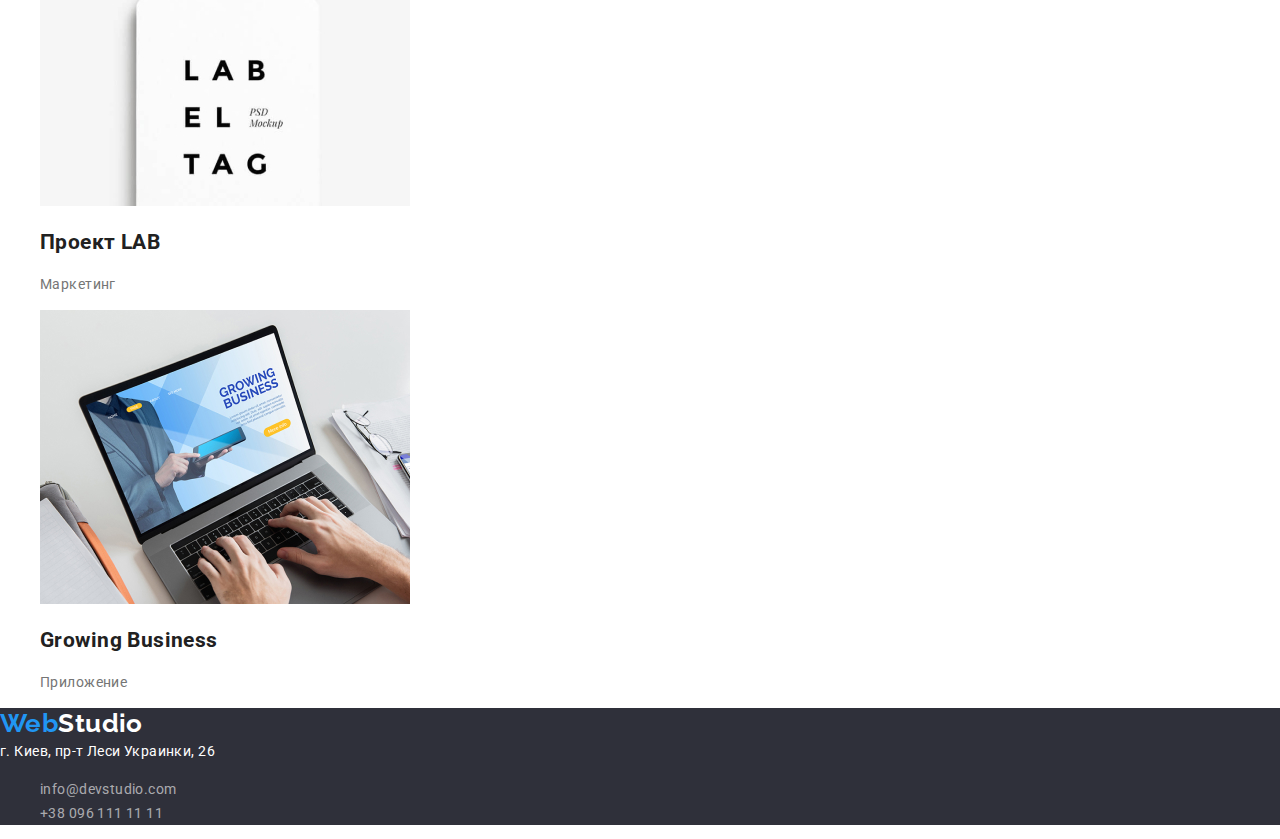
==== commit abacfcfc: "review fixed" ====
--- a/portfolio.html
+++ b/portfolio.html
@@ -9,6 +9,11 @@
       rel="stylesheet"
       href="https://cdnjs.cloudflare.com/ajax/libs/modern-normalize/1.0.0/modern-normalize.min.css"
     />
+    <link rel="preconnect" href="https://fonts.gstatic.com" />
+    <link
+      href="https://fonts.googleapis.com/css2?family=Raleway:wght@700&family=Roboto:wght@500;700;900&display=swap"
+      rel="stylesheet"
+    />
     <link rel="stylesheet" href="./css/style.css" />
   </head>
   <body>
@@ -17,26 +22,26 @@
       <nav>
         <ul class="header-links list">
           <li><a class="link" href="./index.html">Студия</a></li>
-          <li><a class="link" href="./portfolio.html">Портфолио</a></li>
+          <li><a class="link active" href="./portfolio.html">Портфолио</a></li>
           <li><a class="link" href="">Контакты</a></li>
         </ul>
       </nav>
-      <div class="header-contacts">
-        <a class="link" href="mailto:info@devstudio.com">info@devstudio.com</a>
-        <a class="link" href="tel:+380961111111">+38 096 111 11 11</a>
-      </div>
+      <ul class="header-contacts list">
+        <li><a class="link" href="mailto:info@devstudio.com">info@devstudio.com</a></li>
+        <li><a class="link" href="tel:+380961111111">+38 096 111 11 11</a></li>
+      </ul>
     </header>
     <main>
-      <h1 hidden>Портфолио веб-страници</h1>
-      <div>
-        <button type="button">Все</button>
-        <button type="button">Веб-сайты</button>
-        <button type="button">Приложения</button>
-        <button type="button">Дизайн</button>
-        <button type="button">Маркетинг</button>
-      </div>
       <section>
-        <ul class="list" >
+        <h1 hidden>Портфолио веб-страницы</h1>
+        <ul class="list">
+          <li><button class="filter-btn" type="button">Все</button></li>
+          <li><button class="filter-btn" type="button">Веб-сайты</button></li>
+          <li><button class="filter-btn" type="button">Приложения</button></li>
+          <li><button class="filter-btn" type="button">Дизайн</button></li>
+          <li><button class="filter-btn" type="button">Маркетинг</button></li>
+        </ul>
+        <ul class="our-projects list">
           <li>
             <img src="./images/webside.jpg" width="370" height="294" alt="webside" />
             <h2>Технокряк</h2>
@@ -78,12 +83,7 @@
             <p>Веб-сайт</p>
           </li>
           <li>
-            <img
-              src="./images/designe_limited_edition.jpg"
-              width="370"
-              height="294"
-              alt="designe_limited_edition"
-            />
+            <img src="./images/designe_limited_edition.jpg" width="370" height="294" alt="designe_limited_edition" />
             <h2>Издание Limited Edition</h2>
             <p>Дизайн</p>
           </li>
@@ -105,10 +105,12 @@
         </ul>
       </section>
 
-      <footer>
+      <footer class="footer">
         <a href="./index.html" class="logo-footer"> <span class="logo-web">Web</span>Studio </a>
         <address>
-          <a class="footer-address link" href="https://goo.gl/maps/AGsCHTXERUsmSmET9"> г. Киев, пр-т Леси Украинки, 26</a>
+          <a class="footer-address link" href="https://goo.gl/maps/AGsCHTXERUsmSmET9">
+            г. Киев, пр-т Леси Украинки, 26</a
+          >
           <ul class="footer-contacts list">
             <li><a class="link" href="mailto:info@devstudio.com">info@devstudio.com</a></li>
             <li><a class="link" href="tel:+380961111111">+38 096 111 11 11</a></li>
--- a/css/style.css
+++ b/css/style.css
@@ -1,63 +1,3 @@
-/* roboto-regular - latin_cyrillic */
-@font-face {
-  font-family: 'Roboto';
-  font-style: normal;
-  font-weight: 400;
-  src: url('../fonts/roboto-v20-latin_cyrillic-regular.eot'); /* IE9 Compat Modes */
-  src: local(''), url('../fonts/roboto-v20-latin_cyrillic-regular.eot?#iefix') format('embedded-opentype'),
-    /* IE6-IE8 */ url('../fonts/roboto-v20-latin_cyrillic-regular.woff2') format('woff2'),
-    /* Super Modern Browsers */ url('../fonts/roboto-v20-latin_cyrillic-regular.woff') format('woff'),
-    /* Modern Browsers */ url('../fonts/roboto-v20-latin_cyrillic-regular.ttf') format('truetype'),
-    /* Safari, Android, iOS */ url('../fonts/roboto-v20-latin_cyrillic-regular.svg#Roboto') format('svg'); /* Legacy iOS */
-}
-/* roboto-500 - latin_cyrillic */
-@font-face {
-  font-family: 'Roboto';
-  font-style: normal;
-  font-weight: 500;
-  src: url('../fonts/roboto-v20-latin_cyrillic-500.eot'); /* IE9 Compat Modes */
-  src: local(''), url('../fonts/roboto-v20-latin_cyrillic-500.eot?#iefix') format('embedded-opentype'),
-    /* IE6-IE8 */ url('../fonts/roboto-v20-latin_cyrillic-500.woff2') format('woff2'),
-    /* Super Modern Browsers */ url('../fonts/roboto-v20-latin_cyrillic-500.woff') format('woff'),
-    /* Modern Browsers */ url('../fonts/roboto-v20-latin_cyrillic-500.ttf') format('truetype'),
-    /* Safari, Android, iOS */ url('../fonts/roboto-v20-latin_cyrillic-500.svg#Roboto') format('svg'); /* Legacy iOS */
-}
-/* roboto-700 - latin_cyrillic */
-@font-face {
-  font-family: 'Roboto';
-  font-style: normal;
-  font-weight: 700;
-  src: url('../fonts/roboto-v20-latin_cyrillic-700.eot'); /* IE9 Compat Modes */
-  src: local(''), url('../fonts/roboto-v20-latin_cyrillic-700.eot?#iefix') format('embedded-opentype'),
-    /* IE6-IE8 */ url('../fonts/roboto-v20-latin_cyrillic-700.woff2') format('woff2'),
-    /* Super Modern Browsers */ url('../fonts/roboto-v20-latin_cyrillic-700.woff') format('woff'),
-    /* Modern Browsers */ url('../fonts/roboto-v20-latin_cyrillic-700.ttf') format('truetype'),
-    /* Safari, Android, iOS */ url('../fonts/roboto-v20-latin_cyrillic-700.svg#Roboto') format('svg'); /* Legacy iOS */
-}
-/* roboto-900 - latin_cyrillic */
-@font-face {
-  font-family: 'Roboto';
-  font-style: normal;
-  font-weight: 900;
-  src: url('../fonts/roboto-v20-latin_cyrillic-900.eot'); /* IE9 Compat Modes */
-  src: local(''), url('../fonts/roboto-v20-latin_cyrillic-900.eot?#iefix') format('embedded-opentype'),
-    /* IE6-IE8 */ url('../fonts/roboto-v20-latin_cyrillic-900.woff2') format('woff2'),
-    /* Super Modern Browsers */ url('../fonts/roboto-v20-latin_cyrillic-900.woff') format('woff'),
-    /* Modern Browsers */ url('../fonts/roboto-v20-latin_cyrillic-900.ttf') format('truetype'),
-    /* Safari, Android, iOS */ url('../fonts/roboto-v20-latin_cyrillic-900.svg#Roboto') format('svg'); /* Legacy iOS */
-}
-/* raleway-700 - latin_cyrillic */
-@font-face {
-  font-family: 'Raleway';
-  font-style: normal;
-  font-weight: 700;
-  src: url('../fonts/raleway-v19-latin_cyrillic-700.eot'); /* IE9 Compat Modes */
-  src: local(''), url('../fonts/raleway-v19-latin_cyrillic-700.eot?#iefix') format('embedded-opentype'),
-    /* IE6-IE8 */ url('../fonts/raleway-v19-latin_cyrillic-700.woff2') format('woff2'),
-    /* Super Modern Browsers */ url('../fonts/raleway-v19-latin_cyrillic-700.woff') format('woff'),
-    /* Modern Browsers */ url('../fonts/raleway-v19-latin_cyrillic-700.ttf') format('truetype'),
-    /* Safari, Android, iOS */ url('../fonts/raleway-v19-latin_cyrillic-700.svg#Raleway') format('svg'); /* Legacy iOS */
-}
 :root {
   --accent-color: #2196f3;
   --title-text-color: #212121;
@@ -65,6 +5,8 @@
   --logo-header: #000000;
   --logo-footer: #ffffff;
   --primary-white-color: #ffffff;
+  --dark-bg-c: #2f303a;
+  --filter-btn-c: #f5f4fa;
 }
 body {
   font-family: 'Roboto', sans-serif;
@@ -75,8 +17,14 @@
   color: var(--title-text-color);
   letter-spacing: 0.03em;
 }
+a {
+  text-decoration: none;
+}
 button {
   cursor: pointer;
+}
+address {
+  font-style: normal;
 }
 .list {
   list-style: none;
@@ -87,11 +35,42 @@
 .header-contacts a {
   color: #757575;
 }
-.features p{
-   color: var(--primary-text-color);
+.hero {
+  background-color: var(--dark-bg-c);
+}
+.hero-title {
+  color: var(--primary-white-color);
+  text-transform: uppercase;
+  font-size: 44px;
+  line-height: 60px;
+}
+.order-btn {
+  background-color: var(--accent-color);
+  color: var(--primary-white-color);
+}
+.filter-btn {
+  background-color: var(--filter-btn-c);
+}
+.filter-btn:hover,
+.filter-btn:focus {
+  background-color: var(--accent-color);
+  color: var(--primary-white-color);
+}
+.features p {
+  color: var(--primary-text-color);
+}
+.our-team p {
+  color: var(--primary-text-color);
+}
+.our-projects p {
+  color: var(--primary-text-color);
+}
+.feature-title {
+  text-transform: uppercase;
 }
 .link:hover,
-.link:focus {
+.link:focus,
+.link.active {
   color: var(--accent-color);
 }
 .logo-header {
@@ -104,6 +83,9 @@
 }
 .logo-web {
   color: var(--accent-color);
+}
+.footer {
+  background-color: var(--dark-bg-c);
 }
 .logo-footer {
   font-family: 'Raleway';
